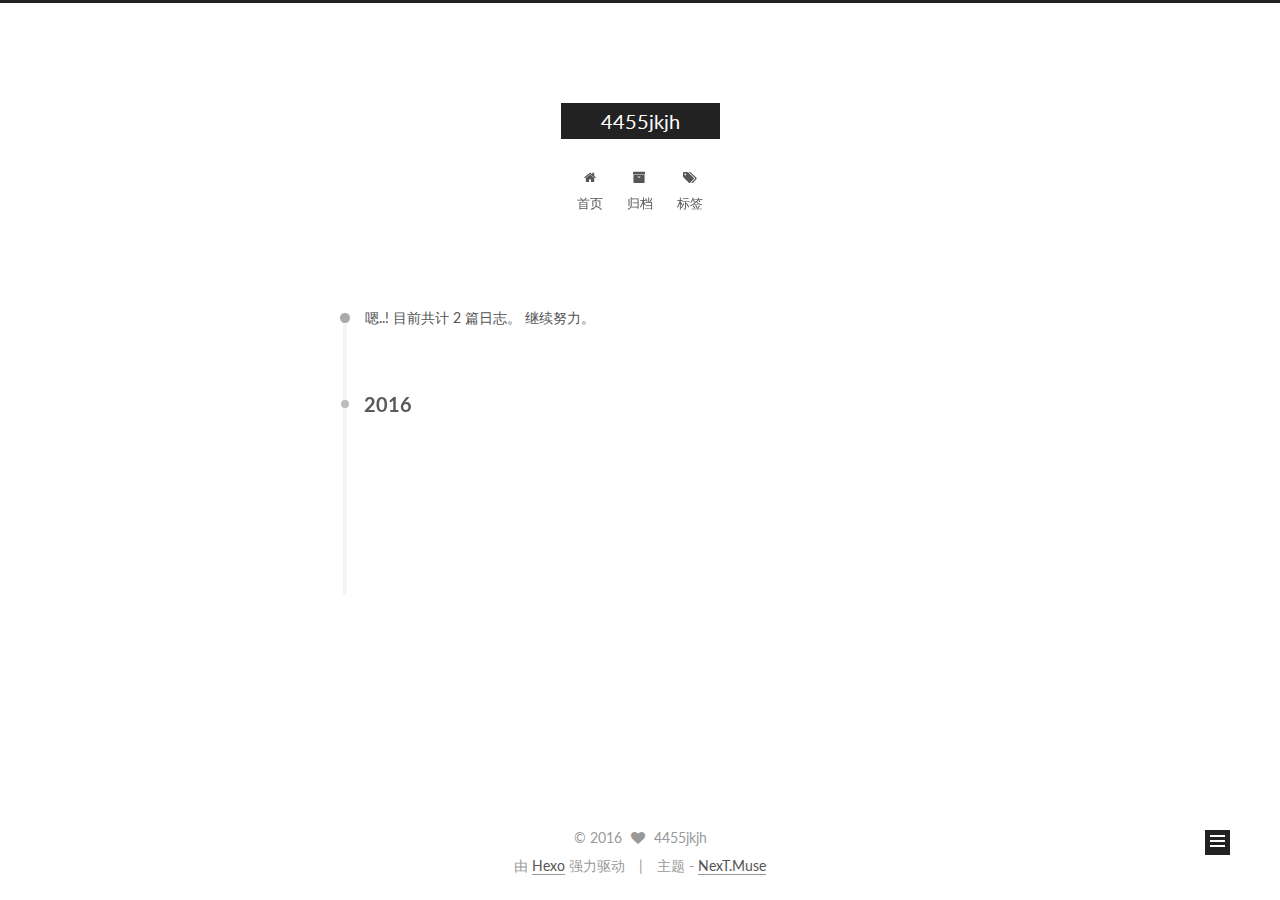
==== archives/index.html @ cfb219e8 "Site updated: 2016-04-20 21:28:20" ====
<!doctype html>



  


<html class="theme-next muse use-motion">
<head>
  <meta charset="UTF-8"/>
<meta http-equiv="X-UA-Compatible" content="IE=edge,chrome=1" />
<meta name="viewport" content="width=device-width, initial-scale=1, maximum-scale=1"/>



<meta http-equiv="Cache-Control" content="no-transform" />
<meta http-equiv="Cache-Control" content="no-siteapp" />












  <link href="/vendors/fancybox/source/jquery.fancybox.css?v=2.1.5" rel="stylesheet" type="text/css"/>




  
  
  
  

  
    
    
  

  

  

  

  

  
    
    
    <link href="//fonts.googleapis.com/css?family=Lato:300,300italic,400,400italic,700,700italic&subset=latin,latin-ext" rel="stylesheet" type="text/css">
  




<link href="/vendors/font-awesome/css/font-awesome.min.css?v=4.4.0" rel="stylesheet" type="text/css" />

<link href="/css/main.css?v=5.0.1" rel="stylesheet" type="text/css" />


  <meta name="keywords" content="Hexo, NexT" />








  <link rel="shortcut icon" type="image/x-icon" href="/favicon.ico?v=5.0.1" />






<meta name="description">
<meta property="og:type" content="website">
<meta property="og:title" content="4455jkjh">
<meta property="og:url" content="http://yoursite.com/archives/index.html">
<meta property="og:site_name" content="4455jkjh">
<meta property="og:description">
<meta name="twitter:card" content="summary">
<meta name="twitter:title" content="4455jkjh">
<meta name="twitter:description">



<script type="text/javascript" id="hexo.configuration">
  var NexT = window.NexT || {};
  var CONFIG = {
    scheme: 'Muse',
    sidebar: {"position":"left","display":"post"},
    fancybox: true,
    motion: true,
    duoshuo: {
      userId: 0,
      author: '博主'
    }
  };
</script>

  <title> 归档 | 4455jkjh </title>
</head>

<body itemscope itemtype="http://schema.org/WebPage" lang="zh-Hans">

  










  
  
    
  

  <div class="container one-collumn sidebar-position-left  page-archive  ">
    <div class="headband"></div>

    <header id="header" class="header" itemscope itemtype="http://schema.org/WPHeader">
      <div class="header-inner"><div class="site-meta ">
  

  <div class="custom-logo-site-title">
    <a href="/"  class="brand" rel="start">
      <span class="logo-line-before"><i></i></span>
      <span class="site-title">4455jkjh</span>
      <span class="logo-line-after"><i></i></span>
    </a>
  </div>
  <p class="site-subtitle"></p>
</div>

<div class="site-nav-toggle">
  <button>
    <span class="btn-bar"></span>
    <span class="btn-bar"></span>
    <span class="btn-bar"></span>
  </button>
</div>

<nav class="site-nav">
  

  
    <ul id="menu" class="menu">
      
        
        <li class="menu-item menu-item-home">
          <a href="/" rel="section">
            
              <i class="menu-item-icon fa fa-home fa-fw"></i> <br />
            
            首页
          </a>
        </li>
      
        
        <li class="menu-item menu-item-archives">
          <a href="/archives" rel="section">
            
              <i class="menu-item-icon fa fa-archive fa-fw"></i> <br />
            
            归档
          </a>
        </li>
      
        
        <li class="menu-item menu-item-tags">
          <a href="/tags" rel="section">
            
              <i class="menu-item-icon fa fa-tags fa-fw"></i> <br />
            
            标签
          </a>
        </li>
      

      
    </ul>
  

  
</nav>

 </div>
    </header>

    <main id="main" class="main">
      <div class="main-inner">
        <div class="content-wrap">
          <div id="content" class="content">
            

  <section id="posts" class="posts-collapse">
    <span class="archive-move-on"></span>

    <span class="archive-page-counter">
      
      
      
        
      
      嗯..! 目前共计 2 篇日志。 继续努力。
    </span>

    

      
      
      

      
        
        <div class="collection-title">
          <h2 class="archive-year motion-element" id="archive-year-2016">2016</h2>
        </div>
      
      

      

  <article class="post post-type-normal" itemscope itemtype="http://schema.org/Article">
    <header class="post-header">

      <h1 class="post-title">
        
            <a class="post-title-link" href="/2016/04/20/README/" itemprop="url">
              
                <span itemprop="name">未命名</span>
              
            </a>
        
      </h1>

      <div class="post-meta">
        <time class="post-time" itemprop="dateCreated"
              datetime="2016-04-20T21:21:30+08:00"
              content="2016-04-20" >
          04-20
        </time>
      </div>

    </header>
  </article>



    

      
      
      

      
      

      

  <article class="post post-type-normal" itemscope itemtype="http://schema.org/Article">
    <header class="post-header">

      <h1 class="post-title">
        
            <a class="post-title-link" href="/2016/04/20/hello-world/" itemprop="url">
              
                <span itemprop="name">Hello World</span>
              
            </a>
        
      </h1>

      <div class="post-meta">
        <time class="post-time" itemprop="dateCreated"
              datetime="2016-04-20T21:17:33+08:00"
              content="2016-04-20" >
          04-20
        </time>
      </div>

    </header>
  </article>



    

  </section>

  



          </div>
          


          

        </div>
        
          
  
  <div class="sidebar-toggle">
    <div class="sidebar-toggle-line-wrap">
      <span class="sidebar-toggle-line sidebar-toggle-line-first"></span>
      <span class="sidebar-toggle-line sidebar-toggle-line-middle"></span>
      <span class="sidebar-toggle-line sidebar-toggle-line-last"></span>
    </div>
  </div>

  <aside id="sidebar" class="sidebar">
    <div class="sidebar-inner">

      

      

      <section class="site-overview sidebar-panel  sidebar-panel-active ">
        <div class="site-author motion-element" itemprop="author" itemscope itemtype="http://schema.org/Person">
          <img class="site-author-image" itemprop="image"
               src="/images/default_avatar.jpg"
               alt="4455jkjh" />
          <p class="site-author-name" itemprop="name">4455jkjh</p>
          <p class="site-description motion-element" itemprop="description"></p>
        </div>
        <nav class="site-state motion-element">
          <div class="site-state-item site-state-posts">
            <a href="/archives">
              <span class="site-state-item-count">2</span>
              <span class="site-state-item-name">日志</span>
            </a>
          </div>

          

          

        </nav>

        

        <div class="links-of-author motion-element">
          
        </div>

        
        

        
        

      </section>

      

    </div>
  </aside>


        
      </div>
    </main>

    <footer id="footer" class="footer">
      <div class="footer-inner">
        <div class="copyright" >
  
  &copy; 
  <span itemprop="copyrightYear">2016</span>
  <span class="with-love">
    <i class="fa fa-heart"></i>
  </span>
  <span class="author" itemprop="copyrightHolder">4455jkjh</span>
</div>

<div class="powered-by">
  由 <a class="theme-link" href="http://hexo.io">Hexo</a> 强力驱动
</div>

<div class="theme-info">
  主题 -
  <a class="theme-link" href="https://github.com/iissnan/hexo-theme-next">
    NexT.Muse
  </a>
</div>

        

        
      </div>
    </footer>

    <div class="back-to-top">
      <i class="fa fa-arrow-up"></i>
    </div>
  </div>

  

<script type="text/javascript">
  if (Object.prototype.toString.call(window.Promise) !== '[object Function]') {
    window.Promise = null;
  }
</script>









  



  
  <script type="text/javascript" src="/vendors/jquery/index.js?v=2.1.3"></script>

  
  <script type="text/javascript" src="/vendors/fastclick/lib/fastclick.min.js?v=1.0.6"></script>

  
  <script type="text/javascript" src="/vendors/jquery_lazyload/jquery.lazyload.js?v=1.9.7"></script>

  
  <script type="text/javascript" src="/vendors/velocity/velocity.min.js?v=1.2.1"></script>

  
  <script type="text/javascript" src="/vendors/velocity/velocity.ui.min.js?v=1.2.1"></script>

  
  <script type="text/javascript" src="/vendors/fancybox/source/jquery.fancybox.pack.js?v=2.1.5"></script>


  


  <script type="text/javascript" src="/js/src/utils.js?v=5.0.1"></script>

  <script type="text/javascript" src="/js/src/motion.js?v=5.0.1"></script>



  
  

  
  
    <script type="text/javascript" id="motion.page.archive">
      $('.archive-year').velocity('transition.slideLeftIn');
    </script>
  


  


  <script type="text/javascript" src="/js/src/bootstrap.js?v=5.0.1"></script>



  



  



  
  
  

  

  

</body>
</html>
---- css/main.css ----
/* normalize.css v3.0.2 | MIT License | git.io/normalize */
html {
  font-family: sans-serif; /* 1 */
  -ms-text-size-adjust: 100%; /* 2 */
  -webkit-text-size-adjust: 100%; /* 2 */
}
body {
  margin: 0;
}
article,
aside,
details,
figcaption,
figure,
footer,
header,
hgroup,
main,
menu,
nav,
section,
summary {
  display: block;
}
audio,
canvas,
progress,
video {
  display: inline-block; /* 1 */
  vertical-align: baseline; /* 2 */
}
audio:not([controls]) {
  display: none;
  height: 0;
}
[hidden],
template {
  display: none;
}
a {
  background-color: transparent;
}
a:active,
a:hover {
  outline: 0;
}
abbr[title] {
  border-bottom: 1px dotted;
}
b,
strong {
  font-weight: bold;
}
dfn {
  font-style: italic;
}
h1 {
  font-size: 2em;
  margin: 0.67em 0;
}
mark {
  background: #ff0;
  color: #000;
}
small {
  font-size: 80%;
}
sub,
sup {
  font-size: 75%;
  line-height: 0;
  position: relative;
  vertical-align: baseline;
}
sup {
  top: -0.5em;
}
sub {
  bottom: -0.25em;
}
img {
  border: 0;
}
svg:not(:root) {
  overflow: hidden;
}
figure {
  margin: 1em 40px;
}
hr {
  -moz-box-sizing: content-box;
  box-sizing: content-box;
  height: 0;
}
pre {
  overflow: auto;
}
code,
kbd,
pre,
samp {
  font-family: monospace, monospace;
  font-size: 1em;
}
button,
input,
optgroup,
select,
textarea {
  color: inherit; /* 1 */
  font: inherit; /* 2 */
  margin: 0; /* 3 */
}
button {
  overflow: visible;
}
button,
select {
  text-transform: none;
}
button,
html input[type="button"],
input[type="reset"],
input[type="submit"] {
  -webkit-appearance: button; /* 2 */
  cursor: pointer; /* 3 */
}
button[disabled],
html input[disabled] {
  cursor: default;
}
button::-moz-focus-inner,
input::-moz-focus-inner {
  border: 0;
  padding: 0;
}
input {
  line-height: normal;
}
input[type="checkbox"],
input[type="radio"] {
  box-sizing: border-box; /* 1 */
  padding: 0; /* 2 */
}
input[type="number"]::-webkit-inner-spin-button,
input[type="number"]::-webkit-outer-spin-button {
  height: auto;
}
input[type="search"] {
  -webkit-appearance: textfield; /* 1 */
  -moz-box-sizing: content-box;
  -webkit-box-sizing: content-box; /* 2 */
  box-sizing: content-box;
}
input[type="search"]::-webkit-search-cancel-button,
input[type="search"]::-webkit-search-decoration {
  -webkit-appearance: none;
}
fieldset {
  border: 1px solid #c0c0c0;
  margin: 0 2px;
  padding: 0.35em 0.625em 0.75em;
}
legend {
  border: 0; /* 1 */
  padding: 0; /* 2 */
}
textarea {
  overflow: auto;
}
optgroup {
  font-weight: bold;
}
table {
  border-collapse: collapse;
  border-spacing: 0;
}
td,
th {
  padding: 0;
}
::selection {
  background: #262a30;
  color: #fff;
}
body {
  position: relative;
  font-family: 'Lato', "PingFang SC", "Microsoft YaHei", sans-serif;
  font-size: 14px;
  line-height: 2;
  color: #555;
  background: #fff;
}
@media (max-width: 767px) {
  body {
    padding-right: 0 !important;
  }
}
@media (min-width: 768px) and (max-width: 991px) {
  body {
    padding-right: 0 !important;
  }
}
@media (min-width: 1600px) {
  body {
    font-size: 16px;
  }
}
h1,
h2,
h3,
h4,
h5,
h6 {
  margin: 0;
  padding: 0;
  font-weight: bold;
  line-height: 1.5;
  font-family: 'Lato', "PingFang SC", "Microsoft YaHei", sans-serif;
}
h2,
h3,
h4,
h5,
h6 {
  margin: 20px 0 15px;
}
h1 {
  font-size: 22px;
}
@media (max-width: 767px) {
  h1 {
    font-size: 18px;
  }
}
h2 {
  font-size: 20px;
}
@media (max-width: 767px) {
  h2 {
    font-size: 16px;
  }
}
h3 {
  font-size: 18px;
}
@media (max-width: 767px) {
  h3 {
    font-size: 14px;
  }
}
h4 {
  font-size: 16px;
}
@media (max-width: 767px) {
  h4 {
    font-size: 12px;
  }
}
h5 {
  font-size: 14px;
}
@media (max-width: 767px) {
  h5 {
    font-size: 10px;
  }
}
h6 {
  font-size: 12px;
}
@media (max-width: 767px) {
  h6 {
    font-size: 8px;
  }
}
p {
  margin: 0 0 25px 0;
}
a {
  color: #555;
  text-decoration: none;
  border-bottom: 1px solid #999;
  word-wrap: break-word;
}
a:hover {
  color: #222;
  border-bottom-color: #222;
}
ul {
  list-style: none;
}
blockquote {
  margin: 0;
  padding: 0;
}
img {
  display: block;
  margin: auto;
  max-width: 100%;
  height: auto;
}
hr {
  margin: 40px 0;
  height: 3px;
  border: none;
  background-color: #ddd;
  background-image: repeating-linear-gradient(-45deg, #fff, #fff 4px, transparent 4px, transparent 8px);
}
blockquote {
  padding: 0 15px;
  color: #666;
  border-left: 4px solid #ddd;
}
blockquote cite::before {
  content: "-";
  padding: 0 5px;
}
dt {
  font-weight: 700;
}
dd {
  margin: 0;
  padding: 0;
}
.text-left {
  text-align: left;
}
.text-center {
  text-align: center;
}
.text-right {
  text-align: right;
}
.text-justify {
  text-align: justify;
}
.text-nowrap {
  white-space: nowrap;
}
.text-lowercase {
  text-transform: lowercase;
}
.text-uppercase {
  text-transform: uppercase;
}
.text-capitalize {
  text-transform: capitalize;
}
.center-block {
  display: block;
  margin-left: auto;
  margin-right: auto;
}
.clearfix:before,
.clearfix:after {
  content: " ";
  display: table;
}
.clearfix:after {
  clear: both;
}
.pullquote {
  width: 45%;
}
.pullquote.left {
  float: left;
  margin-left: 5px;
  margin-right: 10px;
}
.pullquote.right {
  float: right;
  margin-left: 10px;
  margin-right: 5px;
}
.highlight table,
.gist table {
  width: auto;
}
.highlight table td,
.gist table td {
  border: none;
}
.highlight a,
.gist a {
  color: #222 !important;
  text-decoration: none !important;
}
.affix.affix.affix {
  position: fixed;
}
.translation {
  margin-top: -20px;
  font-size: 14px;
  color: #999;
}
.scrollbar-measure {
  width: 100px;
  height: 100px;
  overflow: scroll;
  position: absolute;
  top: -9999px;
}
.use-motion .motion-element {
  opacity: 0;
}
#local-search-input {
  padding: 3px;
  border: none;
  text-indent: 14px;
  border-radius: 0;
  width: 140px;
  outline: none;
  border-bottom: 1px solid #999;
  background: inherit;
  opacity: 0.5;
}
#local-search-input:focus {
  opacity: 1;
}
.search-icon {
  position: absolute;
  top: 9px;
}
table {
  margin: 20px 0;
  width: 100%;
  border-collapse: collapse;
  border-spacing: 0;
  border: 1px solid #ddd;
  font-size: 14px;
  table-layout: fixed;
  word-wrap: break-word;
}
table>tbody>tr:nth-of-type(odd) {
  background-color: #f9f9f9;
}
table>tbody>tr:hover {
  background-color: #f5f5f5;
}
caption,
th,
td {
  padding: 8px;
  text-align: left;
  vertical-align: middle;
  font-weight: normal;
}
th,
td {
  border-bottom: 3px solid #ddd;
  border-right: 1px solid #eee;
}
th {
  padding-bottom: 10px;
  font-weight: 700;
}
td {
  border-bottom-width: 1px;
}
html,
body {
  height: 100%;
}
.container {
  position: relative;
  min-height: 100%;
}
.header-inner {
  margin: 0 auto;
  padding: 100px 0 70px;
  width: 700px;
}
@media (min-width: 1600px) {
  .container .header-inner {
    width: 900px;
  }
}
.main {
  padding-bottom: 150px;
}
.main-inner {
  margin: 0 auto;
  width: 700px;
}
@media (min-width: 1600px) {
  .container .main-inner {
    width: 900px;
  }
}
.footer {
  position: absolute;
  left: 0;
  bottom: 0;
  width: 100%;
  min-height: 50px;
}
.footer-inner {
  box-sizing: border-box;
  margin: 20px auto;
  width: 700px;
}
@media (min-width: 1600px) {
  .container .footer-inner {
    width: 900px;
  }
}
pre,
.highlight {
  overflow: auto;
  margin: 20px 0;
  padding: 15px;
  font-size: 13px;
  color: #4d4d4c;
  background: #f7f7f7;
  line-height: 1.6;
}
pre,
code {
  font-family: consolas, Menlo, "PingFang SC", "Microsoft YaHei", monospace;
}
code {
  padding: 2px 4px;
  word-break: break-all;
  color: #555;
  background: #eee;
  border-radius: 4px;
  font-size: 13px;
}
pre code {
  padding: 0;
  color: #4d4d4c;
  background: none;
  text-shadow: none;
}
.highlight pre {
  border: none;
  margin: 0;
  padding: 1px;
}
.highlight table {
  margin: 0;
  width: auto;
  border: none;
}
.highlight td {
  border: none;
  padding: 0;
}
.highlight figcaption {
  font-size: 0.85em;
  color: #8e908c;
  line-height: 1em;
  margin-bottom: 1em;
}
.highlight figcaption:before,
.highlight figcaption:after {
  content: " ";
  display: table;
}
.highlight figcaption:after {
  clear: both;
}
.highlight figcaption a {
  float: right;
}
.highlight .gutter pre {
  color: #666;
  text-align: right;
  padding-right: 20px;
}
.highlight .line {
  height: 20px;
}
pre .comment {
  color: #8e908c;
}
pre .variable,
pre .attribute,
pre .tag,
pre .regexp,
pre .ruby .constant,
pre .xml .tag .title,
pre .xml .pi,
pre .xml .doctype,
pre .html .doctype,
pre .css .id,
pre .css .class,
pre .css .pseudo {
  color: #c82829;
}
pre .number,
pre .preprocessor,
pre .built_in,
pre .literal,
pre .params,
pre .constant,
pre .command {
  color: #f5871f;
}
pre .ruby .class .title,
pre .css .rules .attribute,
pre .string,
pre .value,
pre .inheritance,
pre .header,
pre .ruby .symbol,
pre .xml .cdata,
pre .special,
pre .number,
pre .formula {
  color: #718c00;
}
pre .title,
pre .css .hexcolor {
  color: #3e999f;
}
pre .function,
pre .python .decorator,
pre .python .title,
pre .ruby .function .title,
pre .ruby .title .keyword,
pre .perl .sub,
pre .javascript .title,
pre .coffeescript .title {
  color: #4271ae;
}
pre .keyword,
pre .javascript .function {
  color: #8959a8;
}
.full-image.full-image.full-image {
  border: none;
  max-width: 100%;
  width: auto;
  margin: 20px auto;
}
@media (min-width: 992px) {
  .full-image.full-image.full-image {
    max-width: none;
    width: 126%;
    margin: 0 -13%;
  }
}
.blockquote-center,
.page-home .post-type-quote blockquote,
.page-post-detail .post-type-quote blockquote {
  position: relative;
  margin: 40px 0;
  padding: 0;
  border-left: none;
  text-align: center;
}
.blockquote-center::before,
.page-home .post-type-quote blockquote::before,
.page-post-detail .post-type-quote blockquote::before,
.blockquote-center::after,
.page-home .post-type-quote blockquote::after,
.page-post-detail .post-type-quote blockquote::after {
  position: absolute;
  content: ' ';
  display: block;
  width: 100%;
  height: 24px;
  opacity: 0.2;
  background-repeat: no-repeat;
  background-position: 0 -6px;
  background-size: 22px 22px;
}
.blockquote-center::before,
.page-home .post-type-quote blockquote::before,
.page-post-detail .post-type-quote blockquote::before {
  top: -20px;
  background-image: url("../images/quote-l.svg");
  border-top: 1px solid #ccc;
}
.blockquote-center::after,
.page-home .post-type-quote blockquote::after,
.page-post-detail .post-type-quote blockquote::after {
  bottom: -20px;
  background-image: url("../images/quote-r.svg");
  border-bottom: 1px solid #ccc;
  background-position: 100% 8px;
}
.blockquote-center p,
.page-home .post-type-quote blockquote p,
.page-post-detail .post-type-quote blockquote p,
.blockquote-center div,
.page-home .post-type-quote blockquote div,
.page-post-detail .post-type-quote blockquote div {
  text-align: center;
}
.post .post-body .group-picture img {
  box-sizing: border-box;
  padding: 0 3px;
  border: none;
}
.post .group-picture-row {
  overflow: hidden;
  margin-top: 6px;
}
.post .group-picture-row:first-child {
  margin-top: 0;
}
.post .group-picture-column {
  float: left;
}
.page-post-detail .post-body .group-picture-column {
  float: none;
  margin-top: 10px;
  width: auto !important;
}
.page-post-detail .post-body .group-picture-column img {
  margin: 0 auto;
}
.page-archive .group-picture-container {
  overflow: hidden;
}
.page-archive .group-picture-row {
  float: left;
}
.page-archive .group-picture-row:first-child {
  margin-top: 6px;
}
.page-archive .group-picture-column {
  max-width: 150px;
  max-height: 150px;
}
.btn {
  display: inline-block;
  padding: 0 20px;
  font-size: 14px;
  color: #fff;
  background: #222;
  border: 2px solid #222;
  text-decoration: none;
  border-radius: 0;
  transition-property: background-color;
  transition-duration: 0.2s;
  transition-timing-function: ease-in-out;
  transition-delay: 0s;
}
.btn:hover,
.post-more-link .btn:hover {
  border-color: #222;
  color: #222;
  background: #fff;
}
.btn-bar {
  display: block;
  width: 22px;
  height: 2px;
  background: #555;
  border-radius: 1px;
}
.btn-bar+.btn-bar {
  margin-top: 4px;
}
.pagination {
  margin: 120px 0 40px;
  text-align: center;
  border-top: 1px solid #eee;
}
.page-number-basic,
.pagination .prev,
.pagination .next,
.pagination .page-number,
.pagination .space {
  display: inline-block;
  position: relative;
  top: -1px;
  margin: 0 10px;
  padding: 0 10px;
  line-height: 30px;
}
@media (max-width: 767px) {
  .page-number-basic,
  .pagination .prev,
  .pagination .next,
  .pagination .page-number,
  .pagination .space {
    margin: 0 5px;
  }
}
.pagination .prev,
.pagination .next,
.pagination .page-number {
  border-bottom: 0;
  border-top: 1px solid #eee;
  transition-property: border-color;
  transition-duration: 0.2s;
  transition-timing-function: ease-in-out;
  transition-delay: 0s;
}
.pagination .prev:hover,
.pagination .next:hover,
.pagination .page-number:hover {
  border-top-color: #222;
}
.pagination .space {
  padding: 0;
  margin: 0;
}
.pagination .prev {
  margin-left: 0;
}
.pagination .next {
  margin-right: 0;
}
.pagination .page-number.current {
  color: #fff;
  background: #ccc;
  border-top-color: #ccc;
}
@media (max-width: 767px) {
  .pagination {
    border-top: none;
  }
  .pagination .prev,
  .pagination .next,
  .pagination .page-number {
    margin-bottom: 10px;
    border-top: 0;
    border-bottom: 1px solid #eee;
  }
  .pagination .prev:hover,
  .pagination .next:hover,
  .pagination .page-number:hover {
    border-bottom-color: #222;
  }
}
.comments {
  margin: 60px 20px 0;
}
.tag-cloud {
  text-align: center;
}
.tag-cloud a {
  display: inline-block;
  margin: 10px;
}
.back-to-top {
  box-sizing: border-box;
  position: fixed;
  bottom: -100px;
  right: 50px;
  z-index: 1050;
  padding: 0 6px;
  width: 25px;
  background: #222;
  font-size: 12px;
  opacity: 1;
  color: #fff;
  cursor: pointer;
  text-align: center;
  -webkit-transform: translateZ(0);
  transition-property: bottom;
  transition-duration: 0.2s;
  transition-timing-function: ease-in-out;
  transition-delay: 0s;
}
@media (max-width: 767px) {
  .back-to-top {
    display: none;
  }
}
@media (min-width: 768px) and (max-width: 991px) {
  .back-to-top {
    display: none;
  }
}
.back-to-top.back-to-top-on {
  bottom: 19px;
}
.header {
  background: #fff;
}
.header-inner {
  position: relative;
}
.headband {
  height: 3px;
  background: #222;
}
.site-meta {
  margin: 0;
  text-align: center;
}
@media (max-width: 767px) {
  .site-meta {
    text-align: center;
  }
}
.brand {
  position: relative;
  display: inline-block;
  padding: 0 40px;
  color: #fff;
  background: #222;
  border-bottom: none;
}
.brand:hover {
  color: #fff;
}
.logo {
  display: inline-block;
  margin-right: 5px;
  line-height: 36px;
  vertical-align: top;
}
.site-title {
  display: inline-block;
  vertical-align: top;
  line-height: 36px;
  font-size: 20px;
  font-weight: normal;
  font-family: 'Lato', "PingFang SC", "Microsoft YaHei", sans-serif;
}
.site-subtitle {
  margin-top: 10px;
  font-size: 13px;
  color: #999;
}
.use-motion .brand {
  opacity: 0;
}
.use-motion .logo,
.use-motion .site-title,
.use-motion .site-subtitle {
  opacity: 0;
  position: relative;
  top: -10px;
}
.site-nav-toggle {
  display: none;
  position: absolute;
  top: 10px;
  left: 10px;
}
@media (max-width: 767px) {
  .site-nav-toggle {
    display: block;
  }
}
.site-nav-toggle button {
  margin-top: 2px;
  padding: 9px 10px;
  background: transparent;
  border: none;
}
@media (max-width: 767px) {
  .site-nav {
    display: none;
    margin: 0 -10px;
    padding: 0 10px;
    clear: both;
    border-top: 1px solid #ddd;
  }
}
@media (min-width: 768px) and (max-width: 991px) {
  .site-nav {
    display: block !important;
  }
}
@media (min-width: 992px) {
  .site-nav {
    display: block !important;
  }
}
.menu {
  margin-top: 20px;
  padding-left: 0;
  text-align: center;
}
.menu .menu-item {
  display: inline-block;
  margin: 0 10px;
}
@media screen and (max-width: 767px) {
  .menu .menu-item {
    margin-top: 10px;
  }
}
.menu .menu-item a {
  display: block;
  font-size: 13px;
  text-transform: capitalize;
  line-height: inherit;
  border-bottom: 1px solid transparent;
  transition-property: border-color;
  transition-duration: 0.2s;
  transition-timing-function: ease-in-out;
  transition-delay: 0s;
}
.menu .menu-item a:hover {
  border-bottom-color: #222;
}
.menu .menu-item .fa {
  margin-right: 5px;
}
.use-motion .menu-item {
  opacity: 0;
}
.post-body {
  font-family: 'Lato', "PingFang SC", "Microsoft YaHei", sans-serif;
}
@media (max-width: 767px) {
  .post-body {
    word-break: break-all;
  }
}
.post-body .fancybox img {
  display: block !important;
  margin: 0 auto;
  cursor: pointer;
  cursor: zoom-in;
  cursor: -webkit-zoom-in;
}
.post-body .image-caption,
.post-body .figure .caption {
  margin: 10px auto 15px;
  text-align: center;
  font-size: 14px;
  color: #999;
  font-weight: bold;
  line-height: 1;
}
.post-sticky-flag {
  display: inline-block;
  font-size: 16px;
  -ms-transform: rotate(30deg);
  transform: rotate(30deg);
}
.posts-expand {
  padding-top: 40px;
}
@media (max-width: 767px) {
  .posts-expand {
    margin: 0 20px;
  }
  .post-body pre,
  .post-body .highlight {
    padding: 10px;
  }
  .post-body pre .gutter pre,
  .post-body .highlight .gutter pre {
    padding-right: 10px;
  }
}
@media (min-width: 992px) {
  .posts-expand .post-body {
    text-align: justify;
  }
}
.posts-expand .post-body h2,
.posts-expand .post-body h3,
.posts-expand .post-body h4,
.posts-expand .post-body h5,
.posts-expand .post-body h6 {
  padding-top: 10px;
}
.posts-expand .post-body h2 .header-anchor,
.posts-expand .post-body h3 .header-anchor,
.posts-expand .post-body h4 .header-anchor,
.posts-expand .post-body h5 .header-anchor,
.posts-expand .post-body h6 .header-anchor {
  float: right;
  margin-left: 10px;
  color: #ccc;
  border-bottom-style: none;
  visibility: hidden;
}
.posts-expand .post-body h2 .header-anchor:hover,
.posts-expand .post-body h3 .header-anchor:hover,
.posts-expand .post-body h4 .header-anchor:hover,
.posts-expand .post-body h5 .header-anchor:hover,
.posts-expand .post-body h6 .header-anchor:hover {
  color: inherit;
}
.posts-expand .post-body h2:hover .header-anchor,
.posts-expand .post-body h3:hover .header-anchor,
.posts-expand .post-body h4:hover .header-anchor,
.posts-expand .post-body h5:hover .header-anchor,
.posts-expand .post-body h6:hover .header-anchor {
  visibility: visible;
}
.posts-expand .post-body ul li {
  list-style: circle;
}
.posts-expand .post-body img {
  box-sizing: border-box;
  margin: auto;
  padding: 3px;
  border: 1px solid #ddd;
}
.posts-expand .fancybox img {
  margin: 0 auto;
}
@media (max-width: 767px) {
  .posts-collapse {
    margin: 0 20px;
  }
  .posts-collapse .post-title,
  .posts-collapse .post-meta {
    display: block;
    width: auto;
    text-align: left;
  }
}
.posts-collapse {
  position: relative;
  z-index: 1010;
  margin-left: 55px;
}
.posts-collapse::after {
  content: " ";
  position: absolute;
  top: 20px;
  left: 0;
  margin-left: -2px;
  width: 4px;
  height: 100%;
  background: #f5f5f5;
  z-index: -1;
}
@media (max-width: 767px) {
  .posts-collapse {
    margin: 0 20px;
  }
}
.posts-collapse .collection-title {
  position: relative;
  margin: 60px 0;
}
.posts-collapse .collection-title h2 {
  margin-left: 20px;
}
.posts-collapse .collection-title small {
  color: #bbb;
}
.posts-collapse .collection-title::before {
  content: " ";
  position: absolute;
  left: 0;
  top: 50%;
  margin-left: -4px;
  margin-top: -4px;
  width: 8px;
  height: 8px;
  background: #bbb;
  border-radius: 50%;
}
.posts-collapse .post {
  margin: 30px 0;
}
.posts-collapse .post-header {
  position: relative;
  transition-duration: 0.2s;
  transition-timing-function: ease-in-out;
  transition-delay: 0s;
  transition-property: border;
  border-bottom: 1px dashed #ccc;
}
.posts-collapse .post-header::before {
  content: " ";
  position: absolute;
  left: 0;
  top: 12px;
  width: 6px;
  height: 6px;
  margin-left: -4px;
  background: #bbb;
  border-radius: 50%;
  border: 1px solid #fff;
  transition-duration: 0.2s;
  transition-timing-function: ease-in-out;
  transition-delay: 0s;
  transition-property: background;
}
.posts-collapse .post-header:hover {
  border-bottom-color: #666;
}
.posts-collapse .post-header:hover::before {
  background: #222;
}
.posts-collapse .post-meta {
  position: absolute;
  font-size: 12px;
  left: 20px;
  top: 5px;
}
.posts-collapse .post-comments-count {
  display: none;
}
.posts-collapse .post-title {
  margin-left: 60px;
  font-size: 16px;
  font-weight: normal;
  line-height: inherit;
}
.posts-collapse .post-title::after {
  margin-left: 3px;
  opacity: 0.6;
}
.posts-collapse .post-title a {
  color: #666;
  border-bottom: none;
}
.page-home .post-type-quote .post-header,
.page-post-detail .post-type-quote .post-header,
.page-home .post-type-quote .post-tags,
.page-post-detail .post-type-quote .post-tags {
  display: none;
}
.posts-expand .post-title {
  font-size: 26px;
  text-align: center;
  word-break: break-word;
}
@media (max-width: 767px) {
  .posts-expand .post-title {
    font-size: 22px;
  }
}
.posts-expand .post-title-link {
  display: inline-block;
  position: relative;
  color: #555;
  border-bottom: none;
  line-height: 1.2;
  vertical-align: top;
}
.posts-expand .post-title-link::before {
  content: "";
  position: absolute;
  width: 100%;
  height: 2px;
  bottom: 0;
  left: 0;
  background-color: #000;
  visibility: hidden;
  transform: scaleX(0);
  transition-duration: 0.2s;
  transition-timing-function: ease-in-out;
  transition-delay: 0s;
}
.posts-expand .post-title-link:hover::before {
  visibility: visible;
  transform: scaleX(1);
}
.posts-expand .post-title-link .fa {
  font-size: 16px;
}
.posts-expand .post-meta {
  margin: 3px 0 60px 0;
  color: #999;
  font-family: 'Lato', "PingFang SC", "Microsoft YaHei", sans-serif;
  font-size: 12px;
  text-align: center;
}
.posts-expand .post-meta .post-category-list {
  display: inline-block;
  margin: 0;
  padding: 3px;
}
.posts-expand .post-meta .post-category-list-link {
  color: #999;
}
.post-meta-item-icon {
  display: none;
  margin-right: 3px;
}
@media (min-width: 768px) and (max-width: 991px) {
  .post-meta-item-icon {
    display: inline-block;
  }
}
@media (max-width: 767px) {
  .post-meta-item-icon {
    display: inline-block;
  }
}
@media (min-width: 768px) and (max-width: 991px) {
  .post-meta-item-text {
    display: none;
  }
}
@media (max-width: 767px) {
  .post-meta-item-text {
    display: none;
  }
}
@media (max-width: 767px) {
  .posts-expand .post-comments-count {
    display: none;
  }
}
.post-more-link {
  margin-top: 50px;
}
.post-more-link .btn {
  color: #fff;
  font-size: 14px;
  background: #222;
  border-radius: 0;
  line-height: 2;
}
.posts-expand .post-tags {
  margin-top: 40px;
  text-align: center;
}
.posts-expand .post-tags a {
  display: inline-block;
  margin-right: 10px;
  font-size: 13px;
}
.post-nav {
  overflow: hidden;
  margin-top: 60px;
  padding: 10px;
  white-space: nowrap;
  border-top: 1px solid #eee;
}
.post-nav-item {
  display: inline-block;
  width: 50%;
  white-space: normal;
}
.post-nav-item a {
  position: relative;
  display: inline-block;
  line-height: 25px;
  font-size: 14px;
  color: #555;
  border-bottom: none;
}
.post-nav-item a:hover {
  color: #222;
  border-bottom: none;
}
.post-nav-item a:active {
  top: 2px;
}
.post-nav-item a i {
  font-size: 12px;
}
.post-nav-prev {
  text-align: right;
}
.posts-expand .post-eof {
  display: block;
  margin: 80px auto 60px;
  width: 8%;
  height: 1px;
  background: #ccc;
  text-align: center;
}
.post:last-child .post-eof.post-eof.post-eof {
  display: none;
}
.post-gallery {
  display: table;
  table-layout: fixed;
  width: 100%;
  border-collapse: separate;
}
.post-gallery-row {
  display: table-row;
}
.post-gallery .post-gallery-img {
  display: table-cell;
  text-align: center;
  vertical-align: middle;
  border: none;
}
.post-gallery .post-gallery-img img {
  max-width: 100%;
  max-height: 100%;
  border: none;
}
.fancybox-close,
.fancybox-close:hover {
  border: none;
}
.sidebar {
  position: fixed;
  right: 0;
  top: 0;
  bottom: 0;
  width: 0;
  z-index: 1040;
  box-shadow: inset 0 2px 6px #000;
  background: #222;
  -webkit-transform: translateZ(0);
}
.sidebar a {
  color: #999;
  border-bottom-color: #555;
}
.sidebar a:hover {
  color: #eee;
}
@media (min-width: 768px) and (max-width: 991px) {
  .sidebar {
    display: none !important;
  }
}
@media (max-width: 767px) {
  .sidebar {
    display: none !important;
  }
}
.sidebar-inner {
  position: relative;
  padding: 20px 10px;
  color: #999;
  text-align: center;
}
.sidebar-toggle {
  position: fixed;
  right: 50px;
  bottom: 45px;
  width: 15px;
  height: 15px;
  padding: 5px;
  background: #222;
  line-height: 0;
  z-index: 1050;
  cursor: pointer;
  -webkit-transform: translateZ(0);
}
@media (min-width: 768px) and (max-width: 991px) {
  .sidebar-toggle {
    display: none;
  }
}
@media (max-width: 767px) {
  .sidebar-toggle {
    display: none;
  }
}
.sidebar-toggle-line {
  position: relative;
  display: inline-block;
  vertical-align: top;
  height: 2px;
  width: 100%;
  background: #fff;
  margin-top: 3px;
}
.sidebar-toggle-line:first-child {
  margin-top: 0;
}
.site-author-image {
  display: block;
  margin: 0 auto;
  max-width: 96px;
  height: auto;
  border: 2px solid #333;
  padding: 2px;
}
.site-author-name {
  margin: 5px 0 0;
  color: #f5f5f5;
}
.site-description {
  margin-top: 5px;
  font-size: 14px;
  color: #555;
}
.site-state {
  overflow: hidden;
  line-height: 1.4;
  white-space: nowrap;
}
.site-state-item {
  display: inline-block;
  padding: 0 15px;
  border-left: 1px solid #333;
}
.site-state-item:first-child {
  border-left: none;
}
.site-state-item a {
  border-bottom: none;
}
.site-state-item-count {
  display: block;
  text-align: center;
  color: inherit;
  font-weight: 600;
  font-size: 18px;
}
.site-state-item-name {
  font-size: 13px;
  color: inherit;
}
.feed-link {
  margin-top: 20px;
}
.feed-link a {
  display: inline-block;
  padding: 0 15px;
  color: #fc6423;
  border: 1px solid #fc6423;
  border-radius: 4px;
}
.feed-link a i {
  color: #fc6423;
  font-size: 14px;
}
.feed-link a:hover {
  color: #fff;
  background: #fc6423;
}
.feed-link a:hover i {
  color: #fff;
}
.links-of-author {
  margin-top: 20px;
}
.links-of-author a {
  display: inline-block;
  vertical-align: middle;
  margin-right: 10px;
  margin-bottom: 10px;
  border-bottom-color: #555;
  font-size: 13px;
}
.links-of-author a:before {
  display: inline-block;
  vertical-align: middle;
  margin-right: 3px;
  content: " ";
  width: 4px;
  height: 4px;
  border-radius: 50%;
  background: #ff420b;
}
.links-of-blogroll {
  font-size: 13px;
}
.links-of-blogroll-title {
  margin-top: 20px;
  font-size: 14px;
  font-weight: 600;
}
.links-of-blogroll-list {
  margin: 0;
  padding: 0;
}
.links-of-blogroll-item {
  padding: 2px 10px;
}
.sidebar-nav {
  margin: 0 0 20px;
  padding-left: 0;
}
.sidebar-nav li {
  display: inline-block;
  cursor: pointer;
  border-bottom: 1px solid transparent;
  font-size: 14px;
  color: #555;
}
.sidebar-nav li:hover {
  color: #f5f5f5;
}
.page-post-detail .sidebar-nav-toc {
  padding: 0 5px;
}
.page-post-detail .sidebar-nav-overview {
  margin-left: 10px;
}
.sidebar-nav .sidebar-nav-active {
  color: #87daff;
  border-bottom-color: #87daff;
}
.sidebar-nav .sidebar-nav-active:hover {
  color: #87daff;
}
.sidebar-panel {
  display: none;
}
.sidebar-panel-active {
  display: block;
}
.post-toc-empty {
  font-size: 14px;
  color: #666;
}
.post-toc-wrap {
  overflow: hidden;
}
.post-toc {
  overflow: auto;
}
.post-toc ol {
  margin: 0;
  padding: 0 2px 5px 10px;
  text-align: left;
  list-style: none;
  font-size: 14px;
}
.post-toc ol > ol {
  padding-left: 0;
}
.post-toc ol a {
  transition-duration: 0.2s;
  transition-timing-function: ease-in-out;
  transition-delay: 0s;
  transition-property: all;
  color: #999;
  border-bottom-color: #555;
}
.post-toc ol a:hover {
  color: #ccc;
  border-bottom-color: #ccc;
}
.post-toc .nav-item {
  overflow: hidden;
  text-overflow: ellipsis;
  white-space: nowrap;
  line-height: 1.8;
}
.post-toc .nav .nav-child {
  display: none;
}
.post-toc .nav .active > .nav-child {
  display: block;
}
.post-toc .nav .active-current > .nav-child {
  display: block;
}
.post-toc .nav .active-current > .nav-child > .nav-item {
  display: block;
}
.post-toc .nav .active > a {
  color: #87daff;
  border-bottom-color: #87daff;
}
.post-toc .nav .active-current > a {
  color: #87daff;
}
.post-toc .nav .active-current > a:hover {
  color: #87daff;
}
.footer {
  font-size: 14px;
  color: #999;
}
.footer img {
  border: none;
}
.footer-inner {
  text-align: center;
}
.with-love {
  display: inline-block;
  margin: 0 5px;
}
.powered-by,
.theme-info {
  display: inline-block;
}
.powered-by {
  margin-right: 10px;
}
.powered-by::after {
  content: "|";
  padding-left: 10px;
}
.cc-license {
  margin-top: 10px;
  text-align: center;
}
.cc-license .cc-opacity {
  opacity: 0.7;
  border-bottom: none;
}
.cc-license .cc-opacity:hover {
  opacity: 0.9;
}
.cc-license img {
  display: inline-block;
}
.theme-next #ds-thread #ds-reset {
  color: #555;
}
.theme-next #ds-thread #ds-reset .ds-replybox {
  margin-bottom: 30px;
}
.theme-next #ds-thread #ds-reset .ds-replybox .ds-avatar,
.theme-next #ds-reset .ds-avatar img {
  box-shadow: none;
}
.theme-next #ds-thread #ds-reset .ds-textarea-wrapper {
  border-color: #c7d4e1;
  background: none;
  border-top-right-radius: 3px;
  border-top-left-radius: 3px;
}
.theme-next #ds-thread #ds-reset .ds-textarea-wrapper textarea {
  height: 60px;
}
.theme-next #ds-reset .ds-rounded-top {
  border-radius: 0;
}
.theme-next #ds-thread #ds-reset .ds-post-toolbar {
  box-sizing: border-box;
  border: 1px solid #c7d4e1;
  background: #f6f8fa;
}
.theme-next #ds-thread #ds-reset .ds-post-options {
  height: 40px;
  border: none;
  background: none;
}
.theme-next #ds-thread #ds-reset .ds-toolbar-buttons {
  top: 11px;
}
.theme-next #ds-thread #ds-reset .ds-sync {
  top: 5px;
}
.theme-next #ds-thread #ds-reset .ds-post-button {
  top: 4px;
  right: 5px;
  width: 90px;
  height: 30px;
  border: 1px solid #c5ced7;
  border-radius: 3px;
  background-image: linear-gradient(#fbfbfc, #f5f7f9);
  color: #60676d;
}
.theme-next #ds-thread #ds-reset .ds-post-button:hover {
  background-position: 0 -30px;
  color: #60676d;
}
.theme-next #ds-thread #ds-reset .ds-comments-info {
  padding: 10px 0;
}
.theme-next #ds-thread #ds-reset .ds-sort {
  display: none;
}
.theme-next #ds-thread #ds-reset li.ds-tab a.ds-current {
  border: none;
  background: #f6f8fa;
  color: #60676d;
}
.theme-next #ds-thread #ds-reset li.ds-tab a.ds-current:hover {
  background-color: #e9f0f7;
  color: #60676d;
}
.theme-next #ds-thread #ds-reset li.ds-tab a {
  border-radius: 2px;
  padding: 5px;
}
.theme-next #ds-thread #ds-reset .ds-login-buttons p {
  color: #999;
  line-height: 36px;
}
.theme-next #ds-thread #ds-reset .ds-login-buttons .ds-service-list li {
  height: 28px;
}
.theme-next #ds-thread #ds-reset .ds-service-list a {
  background: none;
  padding: 5px;
  border: 1px solid;
  border-radius: 3px;
  text-align: center;
}
.theme-next #ds-thread #ds-reset .ds-service-list a:hover {
  color: #fff;
  background: #666;
}
.theme-next #ds-thread #ds-reset .ds-service-list .ds-weibo {
  color: #fc9b00;
  border-color: #fc9b00;
}
.theme-next #ds-thread #ds-reset .ds-service-list .ds-weibo:hover {
  background: #fc9b00;
}
.theme-next #ds-thread #ds-reset .ds-service-list .ds-qq {
  color: #60a3ec;
  border-color: #60a3ec;
}
.theme-next #ds-thread #ds-reset .ds-service-list .ds-qq:hover {
  background: #60a3ec;
}
.theme-next #ds-thread #ds-reset .ds-service-list .ds-renren {
  color: #2e7ac4;
  border-color: #2e7ac4;
}
.theme-next #ds-thread #ds-reset .ds-service-list .ds-renren:hover {
  background: #2e7ac4;
}
.theme-next #ds-thread #ds-reset .ds-service-list .ds-douban {
  color: #37994c;
  border-color: #37994c;
}
.theme-next #ds-thread #ds-reset .ds-service-list .ds-douban:hover {
  background: #37994c;
}
.theme-next #ds-thread #ds-reset .ds-service-list .ds-kaixin {
  color: #fef20d;
  border-color: #fef20d;
}
.theme-next #ds-thread #ds-reset .ds-service-list .ds-kaixin:hover {
  background: #fef20d;
}
.theme-next #ds-thread #ds-reset .ds-service-list .ds-netease {
  color: #f00;
  border-color: #f00;
}
.theme-next #ds-thread #ds-reset .ds-service-list .ds-netease:hover {
  background: #f00;
}
.theme-next #ds-thread #ds-reset .ds-service-list .ds-sohu {
  color: #ffcb05;
  border-color: #ffcb05;
}
.theme-next #ds-thread #ds-reset .ds-service-list .ds-sohu:hover {
  background: #ffcb05;
}
.theme-next #ds-thread #ds-reset .ds-service-list .ds-baidu {
  color: #2831e0;
  border-color: #2831e0;
}
.theme-next #ds-thread #ds-reset .ds-service-list .ds-baidu:hover {
  background: #2831e0;
}
.theme-next #ds-thread #ds-reset .ds-service-list .ds-google {
  color: #166bec;
  border-color: #166bec;
}
.theme-next #ds-thread #ds-reset .ds-service-list .ds-google:hover {
  background: #166bec;
}
.theme-next #ds-thread #ds-reset .ds-service-list .ds-weixin {
  color: #00ce0d;
  border-color: #00ce0d;
}
.theme-next #ds-thread #ds-reset .ds-service-list .ds-weixin:hover {
  background: #00ce0d;
}
.theme-next #ds-thread #ds-reset .ds-service-list .ds-more-services {
  border: none;
}
.theme-next #ds-thread #ds-reset .ds-service-list .ds-more-services:hover {
  background: none;
}
.theme-next #ds-reset .duoshuo-ua-admin {
  display: inline-block;
  color: #f00;
}
.theme-next #ds-reset .duoshuo-ua-platform,
.theme-next #ds-reset .duoshuo-ua-browser {
  color: #ccc;
}
.theme-next #ds-reset .duoshuo-ua-platform .fa,
.theme-next #ds-reset .duoshuo-ua-browser .fa {
  display: inline-block;
  margin-right: 3px;
}
.theme-next #ds-reset .duoshuo-ua-separator {
  display: inline-block;
  margin-left: 5px;
}
.theme-next .this_ua {
  background-color: #ccc !important;
  border-radius: 4px;
  padding: 0 5px !important;
  margin: 1px 1px !important;
  border: 1px solid #bbb !important;
  color: #fff;
  display: inline-block !important;
}
.theme-next .this_ua.admin {
  background-color: #d9534f !important;
  border-color: #d9534f !important;
}
.theme-next .this_ua.platform.iOS,
.theme-next .this_ua.platform.Mac,
.theme-next .this_ua.platform.Windows {
  background-color: #39b3d7 !important;
  border-color: #46b8da !important;
}
.theme-next .this_ua.platform.Linux {
  background-color: #3a3a3a !important;
  border-color: #1f1f1f !important;
}
.theme-next .this_ua.platform.Android {
  background-color: #00c47d !important;
  border-color: #01b171 !important;
}
.theme-next .this_ua.browser.Mobile,
.theme-next .this_ua.browser.Chrome {
  background-color: #5cb85c !important;
  border-color: #4cae4c !important;
}
.theme-next .this_ua.browser.Firefox {
  background-color: #f0ad4e !important;
  border-color: #eea236 !important;
}
.theme-next .this_ua.browser.Maxthon,
.theme-next .this_ua.browser.IE {
  background-color: #428bca !important;
  border-color: #357ebd !important;
}
.theme-next .this_ua.browser.baidu,
.theme-next .this_ua.browser.UCBrowser,
.theme-next .this_ua.browser.Opera {
  background-color: #d9534f !important;
  border-color: #d43f3a !important;
}
.theme-next .this_ua.browser.Android,
.theme-next .this_ua.browser.QQBrowser {
  background-color: #78ace9 !important;
  border-color: #4cae4c !important;
}
.post-spread {
  margin-top: 20px;
  text-align: center;
}
.jiathis_style {
  display: inline-block;
}
.jiathis_style a {
  border: none;
}
.post-spread {
  margin-top: 20px;
  text-align: center;
}
.bdshare-slide-button-box a {
  border: none;
}
.bdsharebuttonbox {
  display: inline-block;
}
.bdsharebuttonbox a {
  border: none;
}
ul.search-result-list {
  padding-left: 0px;
  margin: 0px 5px 0px 8px;
}
p.search-result {
  border-bottom: 1px dashed #ccc;
  padding: 5px 0;
}
a.search-result-title {
  font-weight: bold;
}
a.search-result {
  border-bottom: transparent;
  display: block;
  white-space: nowrap;
  overflow: hidden;
  text-overflow: ellipsis;
}
.search-keyword {
  border-bottom: 1px dashed #4088b8;
  font-weight: bold;
}
#local-search-result {
  height: 90%;
  overflow: auto;
}
.popup {
  display: none;
  position: fixed;
  top: 10%;
  left: 50%;
  width: 700px;
  height: 80%;
  margin-left: -350px;
  padding: 3px 0 0 10px;
  background: #fff;
  color: #333;
  z-index: 9999;
  border-radius: 5px;
}
@media (max-width: 767px) {
  .popup {
    padding: 3px;
    top: 0;
    left: 0;
    margin: 0;
    width: 100%;
    height: 100%;
    border-radius: 0px;
  }
}
.popoverlay {
  position: fixed;
  width: 100%;
  height: 100%;
  top: 0px;
  left: 0px;
  z-index: 2080;
  background-color: rgba(0,0,0,0.3);
}
#local-search-input {
  margin-bottom: 10px;
  width: 50%;
}
.popup-btn-close {
  position: absolute;
  top: 6px;
  right: 14px;
  color: #4ebd79;
  font-size: 14px;
  font-weight: bold;
  text-transform: uppercase;
  cursor: pointer;
}
#no-result {
  position: absolute;
  left: 44%;
  top: 42%;
  color: #ccc;
}
.site-uv,
.site-pv,
.page-pv {
  display: inline-block;
}
.site-uv .busuanzi-value,
.site-pv .busuanzi-value,
.page-pv .busuanzi-value {
  margin: 0 5px;
}
.site-uv {
  margin-right: 10px;
}
.site-uv::after {
  content: "|";
  padding-left: 10px;
}
.use-motion .post {
  opacity: 0;
}
.page-archive .archive-page-counter {
  position: relative;
  top: 3px;
  left: 20px;
}
@media (max-width: 767px) {
  .page-archive .archive-page-counter {
    top: 5px;
  }
}
.page-archive .posts-collapse .archive-move-on {
  position: absolute;
  top: 11px;
  left: 0;
  margin-left: -6px;
  width: 10px;
  height: 10px;
  opacity: 0.5;
  background: #555;
  border: 1px solid #fff;
  border-radius: 50%;
}
.category-all-page .category-all-title {
  text-align: center;
}
.category-all-page .category-all {
  margin-top: 20px;
}
.category-all-page .category-list {
  margin: 0;
  padding: 0;
  list-style: none;
}
.category-all-page .category-list-item {
  margin: 5px 10px;
}
.category-all-page .category-list-count {
  color: #bbb;
}
.category-all-page .category-list-count:before {
  display: inline;
  content: " (";
}
.category-all-page .category-list-count:after {
  display: inline;
  content: ") ";
}
.category-all-page .category-list-child {
  padding-left: 10px;
}
.page-post-detail .sidebar-toggle-line {
  background: #87daff;
}
.page-post-detail .comments {
  overflow: hidden;
}
@media (max-width: 767px) {
  .header-inner,
  .container .main-inner,
  .footer-inner {
    width: auto;
  }
}
.custom-logo .site-meta-headline {
  text-align: center;
}
.custom-logo .brand {
  background: none;
}
.custom-logo .site-title {
  margin: 10px auto 0;
  font-size: 24px;
  color: #222;
}
.custom-logo .site-title a {
  border: none;
}
.custom-logo-image {
  margin: 0 auto;
  padding: 5px;
  max-width: 150px;
  background: #fff;
}
@media (max-width: 767px) {
  .site-nav {
    position: absolute;
    left: 0;
    top: 52px;
    margin: 0;
    width: 100%;
    padding: 0;
    background: #fff;
    border-bottom: 1px solid #ddd;
  }
}
@media (max-width: 767px) {
  .menu {
    text-align: left;
  }
}
@media (max-width: 767px) {
  .menu .menu-item {
    display: block;
    margin: 0 10px;
    vertical-align: top;
  }
}
@media (max-width: 767px) {
  .menu .menu-item br {
    display: none;
  }
}
@media (max-width: 767px) {
  .menu .menu-item a {
    padding: 5px 10px;
  }
}
.menu .menu-item .fa {
  margin-right: 0;
}
.site-search form {
  display: none;
}
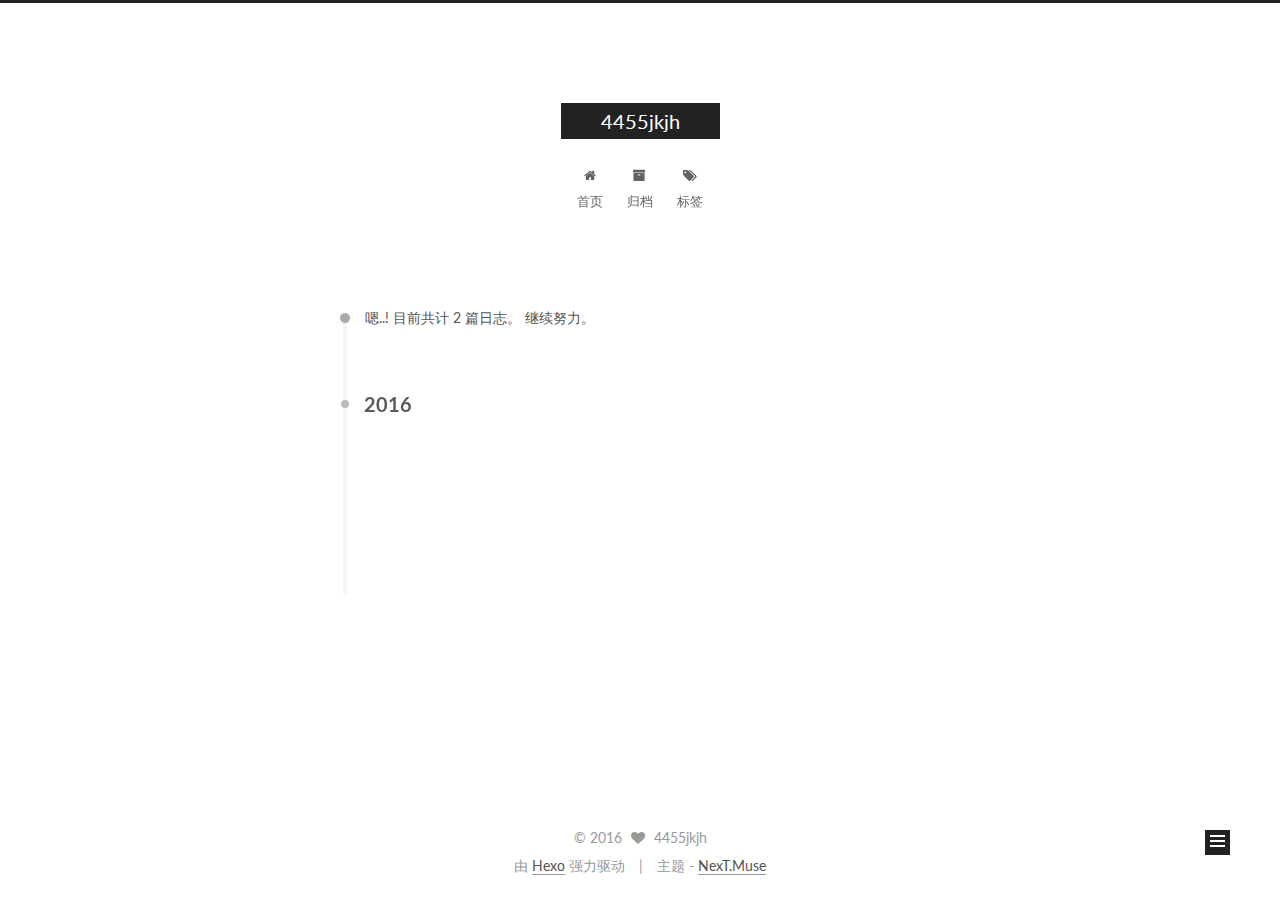
==== commit 5d641e70: "Site updated: 2016-04-20 21:32:14" ====
--- a/archives/index.html
+++ b/archives/index.html
@@ -248,7 +248,7 @@
 
       <div class="post-meta">
         <time class="post-time" itemprop="dateCreated"
-              datetime="2016-04-20T21:21:30+08:00"
+              datetime="2016-04-20T21:32:06+08:00"
               content="2016-04-20" >
           04-20
         </time>
--- a/css/main.css
+++ b/css/main.css
@@ -1534,7 +1534,7 @@
   width: 4px;
   height: 4px;
   border-radius: 50%;
-  background: #ff420b;
+  background: #173303;
 }
 .links-of-blogroll {
   font-size: 13px;
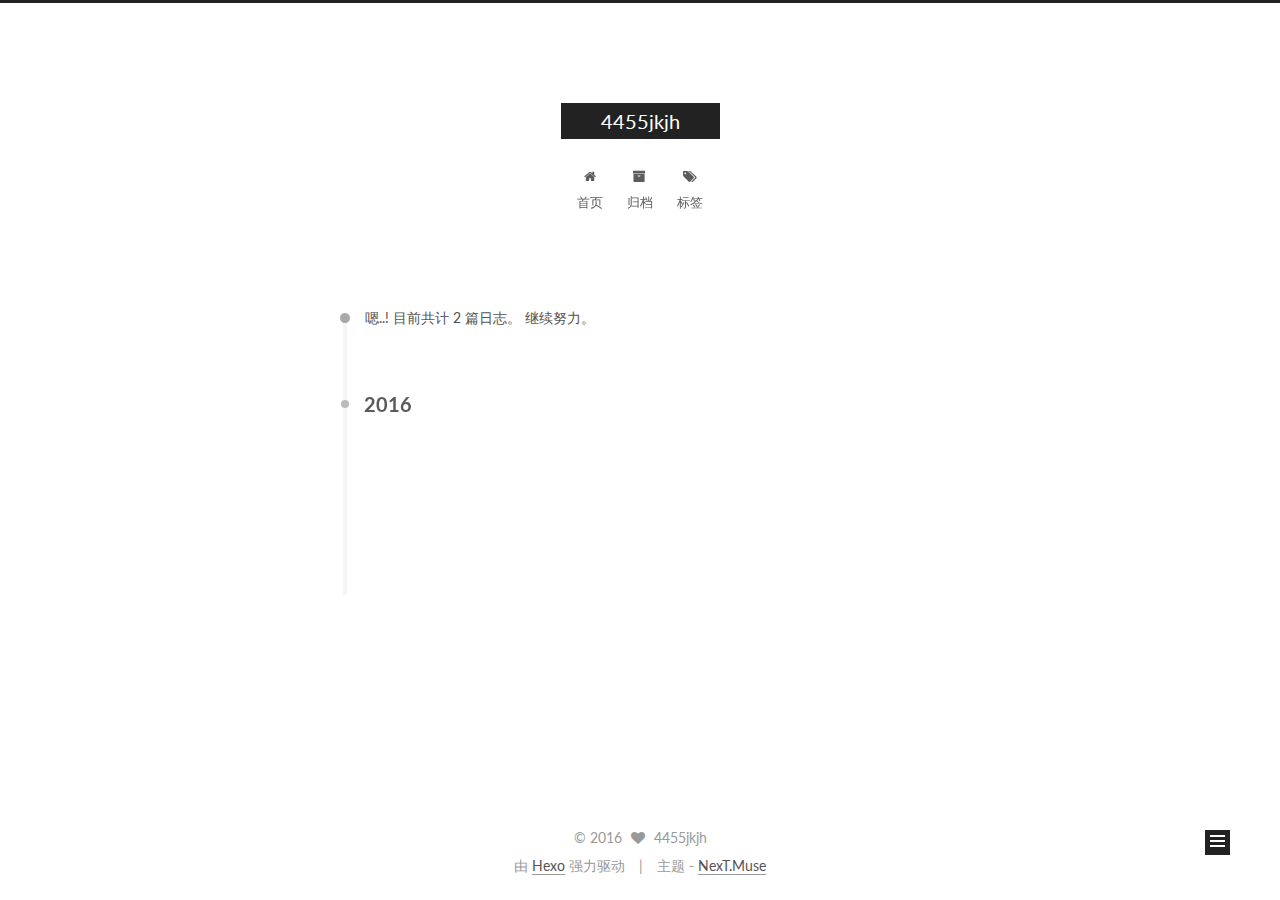
==== commit f72b44d0: "Site updated: 2016-04-20 21:33:31" ====
--- a/archives/index.html
+++ b/archives/index.html
@@ -240,7 +240,7 @@
         
             <a class="post-title-link" href="/2016/04/20/README/" itemprop="url">
               
-                <span itemprop="name">未命名</span>
+                <span itemprop="name">Terminal Emulator for Android</span>
               
             </a>
         
@@ -248,7 +248,7 @@
 
       <div class="post-meta">
         <time class="post-time" itemprop="dateCreated"
-              datetime="2016-04-20T21:32:06+08:00"
+              datetime="2016-04-20T21:33:17+08:00"
               content="2016-04-20" >
           04-20
         </time>
--- a/css/main.css
+++ b/css/main.css
@@ -1534,7 +1534,7 @@
   width: 4px;
   height: 4px;
   border-radius: 50%;
-  background: #173303;
+  background: #4ff430;
 }
 .links-of-blogroll {
   font-size: 13px;
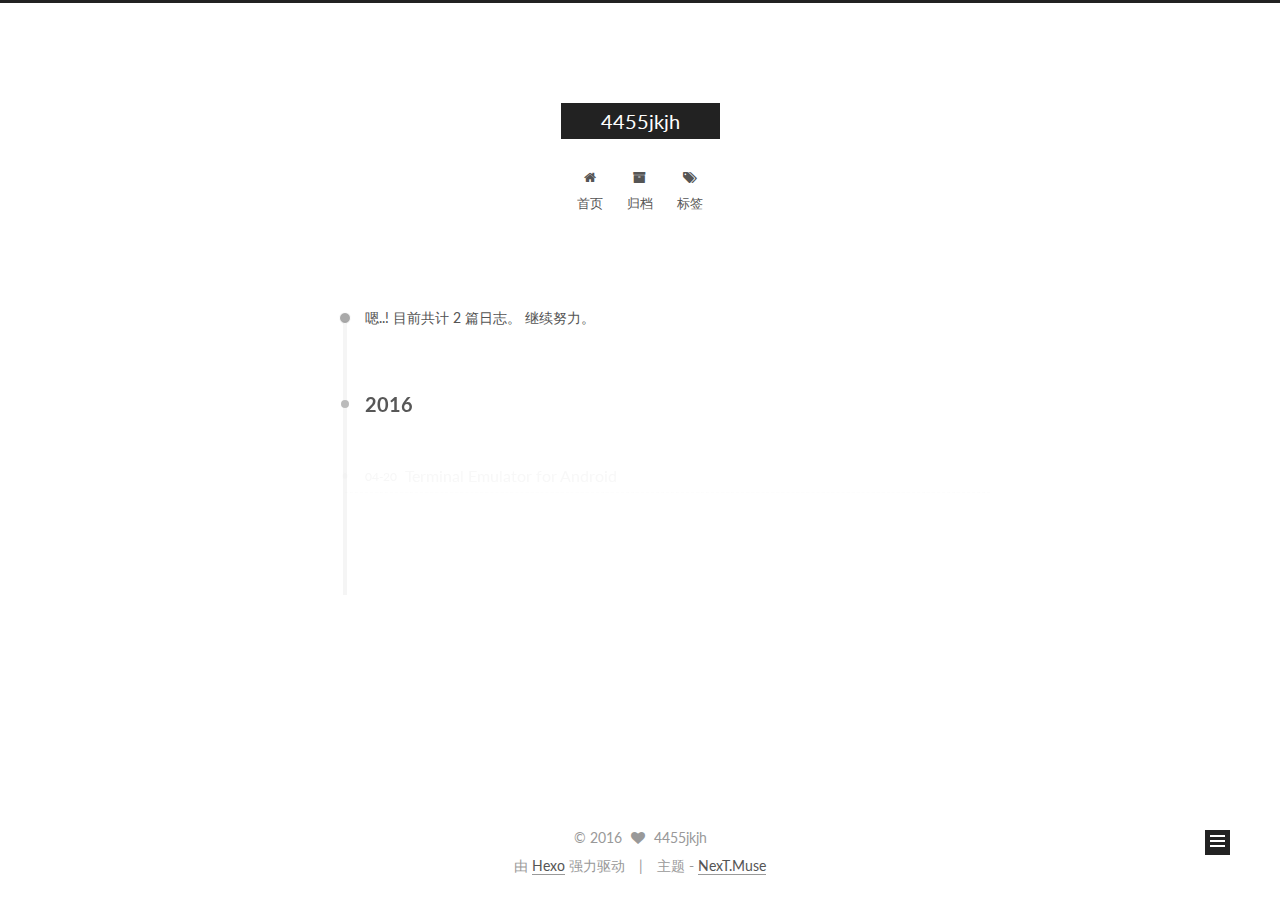
==== commit 8921cc24: "Site updated: 2016-04-20 21:35:05" ====
--- a/archives/index.html
+++ b/archives/index.html
@@ -248,7 +248,7 @@
 
       <div class="post-meta">
         <time class="post-time" itemprop="dateCreated"
-              datetime="2016-04-20T21:33:17+08:00"
+              datetime="2016-04-20T21:34:46+08:00"
               content="2016-04-20" >
           04-20
         </time>
--- a/css/main.css
+++ b/css/main.css
@@ -1534,7 +1534,7 @@
   width: 4px;
   height: 4px;
   border-radius: 50%;
-  background: #4ff430;
+  background: #c6ffe9;
 }
 .links-of-blogroll {
   font-size: 13px;
